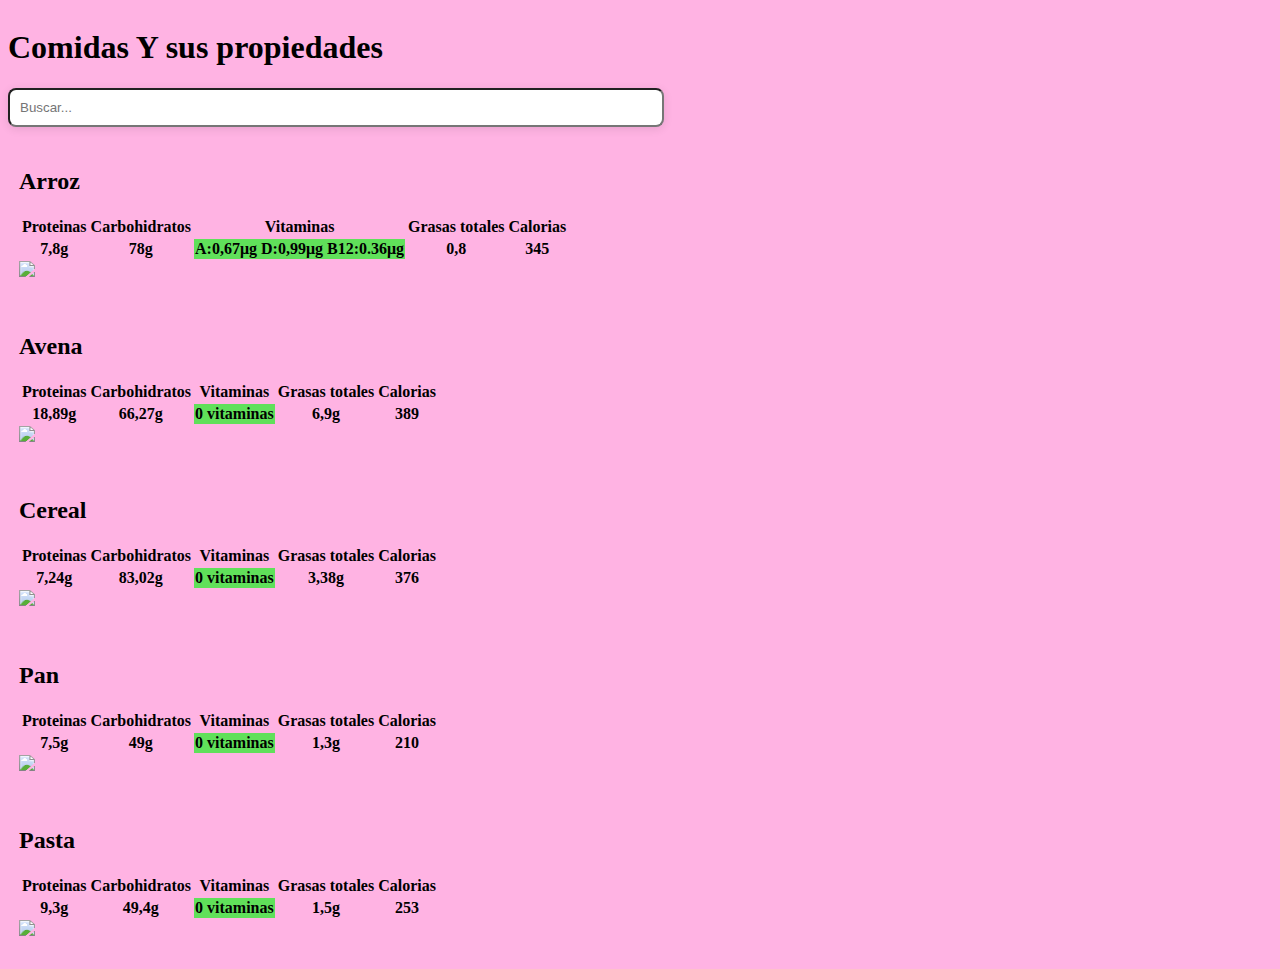
==== Index.html @ 93921712 "Initial commit" ====
<!DOCTYPE html>
<html>
<head>
	<meta charset="utf-8">
	<meta name="viewport" content="width=device-width, initial-scale=1">
	<title>Health Check</title>
	<script src="buscador.js" defer></script>
	<link href="Estilo Health Check.css" rel="stylesheet"/>
</head>
<body>
<h1>Comidas Y sus propiedades</h1>
<input class="search" type="text" id="searchInput" onkeyup="filterItems()" placeholder="Buscar...">

    <div id="itemsContainer">
        <div class="item"><h2>Arroz</h2>
	<table>
	<tr>
	 <th>Proteinas</th>
	 <th>Carbohidratos</th>
	 <th>Vitaminas</th>
	 <th>Grasas totales</th>
	 <th>Calorias</th>
	</tr>
	<tr>
	  <th>7,8g</th>
	  <th>78g</th>
	  <th class="vita">A:0,67μg D:0,99μg B12:0.36μg</th>
	  <th>0,8</th>
	  <th>345</th>
	</tr>
	</table>
	<img width="30%" src="https://www.cronista.com/files/image/730/730555/658f0057e02ea.jpg">
</div>
  <div class="item"><h2>Avena</h2>
<table>
	<tr>
	 <th>Proteinas</th>
	 <th>Carbohidratos</th>
	 <th>Vitaminas</th>
	 <th>Grasas totales</th>
	 <th>Calorias</th>
	</tr>
	<tr>
	  <th>18,89g</th>
	  <th>66,27g</th>
	  <th class="vita">0 vitaminas</th>
	  <th>6,9g</th>
	  <th>389</th>
	</tr>
</table>
<img width="30%" src="https://images.ecestaticos.com/Dy-k623a1Qb1peI5TrOoxdjkDck=/2x112:2120x1302/1200x1200/filters:fill(white):format(jpg)/f.elconfidencial.com%2Foriginal%2Fa58%2F338%2F915%2Fa583389152e68238246080fc07f1d5b5.jpg">
   </div>
        <div class="item"><h2>Cereal</h2>
<table>
	<tr>
	 <th>Proteinas</th>
	 <th>Carbohidratos</th>
	 <th>Vitaminas</th>
	 <th>Grasas totales</th>
	 <th>Calorias</th>
	</tr>
	<tr>
	  <th>7,24g</th>
	  <th>83,02g</th>
	  <th class="vita">0 vitaminas</th>
	  <th>3,38g</th>
	  <th>376</th>
	</tr>
</table>
<img width="30%" src="https://media.gq.com.mx/photos/5f5bcac54464f9b88fb2695d/1:1/w_1701,h_1701,c_limit/cereal%20desayuno.jpg">
</div>
        <div class="item">
        	<h2>Pan</h2>
<table>
	<tr>
	 <th>Proteinas</th>
	 <th>Carbohidratos</th>
	 <th>Vitaminas</th>
	 <th>Grasas totales</th>
	 <th>Calorias</th>
	</tr>
	<tr>
	  <th>7,5g</th>
	  <th>49g</th>
	  <th class="vita">0 vitaminas</th>
	  <th>1,3g</th>
	  <th>210</th>
	</tr>
</table>
<img width="30%" src="https://upload.wikimedia.org/wikipedia/commons/thumb/7/7b/Assorted_bread.jpg/640px-Assorted_bread.jpg">
        </div>
        <div class="item">
        	<h2>Pasta</h2>
<table>
	<tr>
	 <th>Proteinas</th>
	 <th>Carbohidratos</th>
	 <th>Vitaminas</th>
	 <th>Grasas totales</th>
	 <th>Calorias</th>
	</tr>
	<tr>
	  <th>9,3g</th>
	  <th>49,4g</th>
	  <th class="vita">0 vitaminas</th>
	  <th>1,5g</th>
	  <th>253</th>
	</tr>
</table>
<img width="30%" src="https://tiendasmartbrands.com/cdn/shop/articles/20220607201637-pastacarbonara_shot7_13.jpg?v=1654633160">
        </div>
    </div>

</body>
</html>
---- Estilo Health Check.css ----
body{
	display: grid;
	background-color:#ffb3e3;
}
.vita{
	background-color:#60e05a;
}
.search{
		background-color: #fff;
		padding: 10px;
		border-radius: 8px;
		box-shadow: 0 2px 10px rgba(0, 0, 0, 0.1);
		width: 50%;
		}
.item  {
         margin: 10px 0;
         padding: 10px;
         border: 1px solid #ffb3e3;
        }
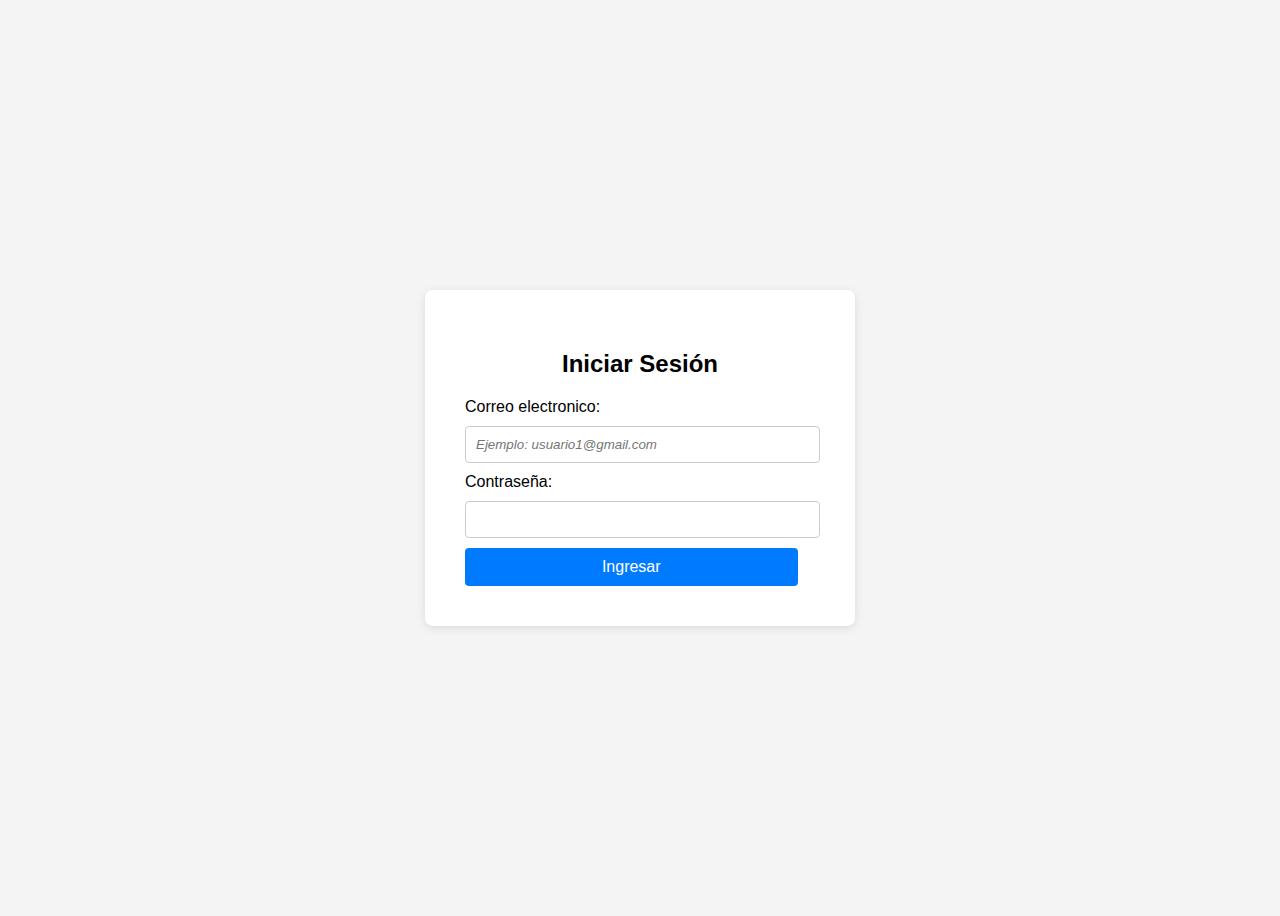
==== commit 28444dbc: "Index add" ====
--- a/Index.html
+++ b/Index.html
@@ -3,113 +3,21 @@
 <head>
 	<meta charset="utf-8">
 	<meta name="viewport" content="width=device-width, initial-scale=1">
-	<title>Health Check</title>
-	<script src="buscador.js" defer></script>
-	<link href="Estilo Health Check.css" rel="stylesheet"/>
+	<link rel="stylesheet" href="Estilo_inicio.css">
+	<title>Inicio Health Check</title>
 </head>
 <body>
-<h1>Comidas Y sus propiedades</h1>
-<input class="search" type="text" id="searchInput" onkeyup="filterItems()" placeholder="Buscar...">
-
-    <div id="itemsContainer">
-        <div class="item"><h2>Arroz</h2>
-	<table>
-	<tr>
-	 <th>Proteinas</th>
-	 <th>Carbohidratos</th>
-	 <th>Vitaminas</th>
-	 <th>Grasas totales</th>
-	 <th>Calorias</th>
-	</tr>
-	<tr>
-	  <th>7,8g</th>
-	  <th>78g</th>
-	  <th class="vita">A:0,67μg D:0,99μg B12:0.36μg</th>
-	  <th>0,8</th>
-	  <th>345</th>
-	</tr>
-	</table>
-	<img width="30%" src="https://www.cronista.com/files/image/730/730555/658f0057e02ea.jpg">
-</div>
-  <div class="item"><h2>Avena</h2>
-<table>
-	<tr>
-	 <th>Proteinas</th>
-	 <th>Carbohidratos</th>
-	 <th>Vitaminas</th>
-	 <th>Grasas totales</th>
-	 <th>Calorias</th>
-	</tr>
-	<tr>
-	  <th>18,89g</th>
-	  <th>66,27g</th>
-	  <th class="vita">0 vitaminas</th>
-	  <th>6,9g</th>
-	  <th>389</th>
-	</tr>
-</table>
-<img width="30%" src="https://images.ecestaticos.com/Dy-k623a1Qb1peI5TrOoxdjkDck=/2x112:2120x1302/1200x1200/filters:fill(white):format(jpg)/f.elconfidencial.com%2Foriginal%2Fa58%2F338%2F915%2Fa583389152e68238246080fc07f1d5b5.jpg">
-   </div>
-        <div class="item"><h2>Cereal</h2>
-<table>
-	<tr>
-	 <th>Proteinas</th>
-	 <th>Carbohidratos</th>
-	 <th>Vitaminas</th>
-	 <th>Grasas totales</th>
-	 <th>Calorias</th>
-	</tr>
-	<tr>
-	  <th>7,24g</th>
-	  <th>83,02g</th>
-	  <th class="vita">0 vitaminas</th>
-	  <th>3,38g</th>
-	  <th>376</th>
-	</tr>
-</table>
-<img width="30%" src="https://media.gq.com.mx/photos/5f5bcac54464f9b88fb2695d/1:1/w_1701,h_1701,c_limit/cereal%20desayuno.jpg">
-</div>
-        <div class="item">
-        	<h2>Pan</h2>
-<table>
-	<tr>
-	 <th>Proteinas</th>
-	 <th>Carbohidratos</th>
-	 <th>Vitaminas</th>
-	 <th>Grasas totales</th>
-	 <th>Calorias</th>
-	</tr>
-	<tr>
-	  <th>7,5g</th>
-	  <th>49g</th>
-	  <th class="vita">0 vitaminas</th>
-	  <th>1,3g</th>
-	  <th>210</th>
-	</tr>
-</table>
-<img width="30%" src="https://upload.wikimedia.org/wikipedia/commons/thumb/7/7b/Assorted_bread.jpg/640px-Assorted_bread.jpg">
-        </div>
-        <div class="item">
-        	<h2>Pasta</h2>
-<table>
-	<tr>
-	 <th>Proteinas</th>
-	 <th>Carbohidratos</th>
-	 <th>Vitaminas</th>
-	 <th>Grasas totales</th>
-	 <th>Calorias</th>
-	</tr>
-	<tr>
-	  <th>9,3g</th>
-	  <th>49,4g</th>
-	  <th class="vita">0 vitaminas</th>
-	  <th>1,5g</th>
-	  <th>253</th>
-	</tr>
-</table>
-<img width="30%" src="https://tiendasmartbrands.com/cdn/shop/articles/20220607201637-pastacarbonara_shot7_13.jpg?v=1654633160">
-        </div>
+	<div class="login-container">
+        <h2>Iniciar Sesión</h2>
+        <form action="login.php" method="POST">
+            <label for="email">Correo electronico:</label>
+            <input placeholder="Ejemplo: usuario1@gmail.com" type="text" id="email" name="email" required>
+            
+            <label for="password">Contraseña:</label>
+            <input type="password" id="password" name="password" required>
+            
+            <button onclick="Pagina principal" type="submit">Ingresar</button>
+        </form>
     </div>
-
 </body>
 </html>--- a/Estilo_inicio.css
+++ b/Estilo_inicio.css
@@ -0,0 +1,56 @@
+body {
+            font-family: Arial, sans-serif;
+            background-color: #f4f4f4;
+            display: grid;
+            justify-content: center;
+            align-items: center;
+            height: 100vh;
+        }
+body::before{
+     content: "";
+            position: absolute;
+            top: 0;
+            left: 0;
+            width: 100%;
+            height: 100%;
+            background-image: url('https://i.pinimg.com/736x/8f/2f/48/8f2f48e5224eb9a5bfa46f732f6fd8db.jpg');
+            background-size:contain;
+            background-position: left ;
+            background-repeat:repeat-x;
+            opacity: 0.7;
+            z-index: -1;
+}
+        .login-container {
+            background-color: #fff;
+            padding: 40px;
+            border-radius: 8px;
+            box-shadow: 0 2px 10px rgba(0, 0, 0, 0.1);
+            width: 350px;
+        }
+        .login-container h2 {
+            margin-bottom: 20px;
+            font-size: 24px;
+            text-align: center;
+        }
+        .login-container input[type="text"],
+        .login-container input[type="password"], placeholder {
+            font-style: italic;
+            width: 95%;
+            padding: 10px;
+            margin: 10px 0;
+            border: 1px solid #ccc;
+            border-radius: 4px;
+        }
+        .login-container button {
+            width: 95%;
+            padding: 10px;
+            background-color: #007BFF;
+            border: none;
+            border-radius: 4px;
+            color: white;
+            font-size: 16px;
+            cursor: pointer;
+        }
+        .login-container button:hover {
+            background-color: #0056b3;
+        }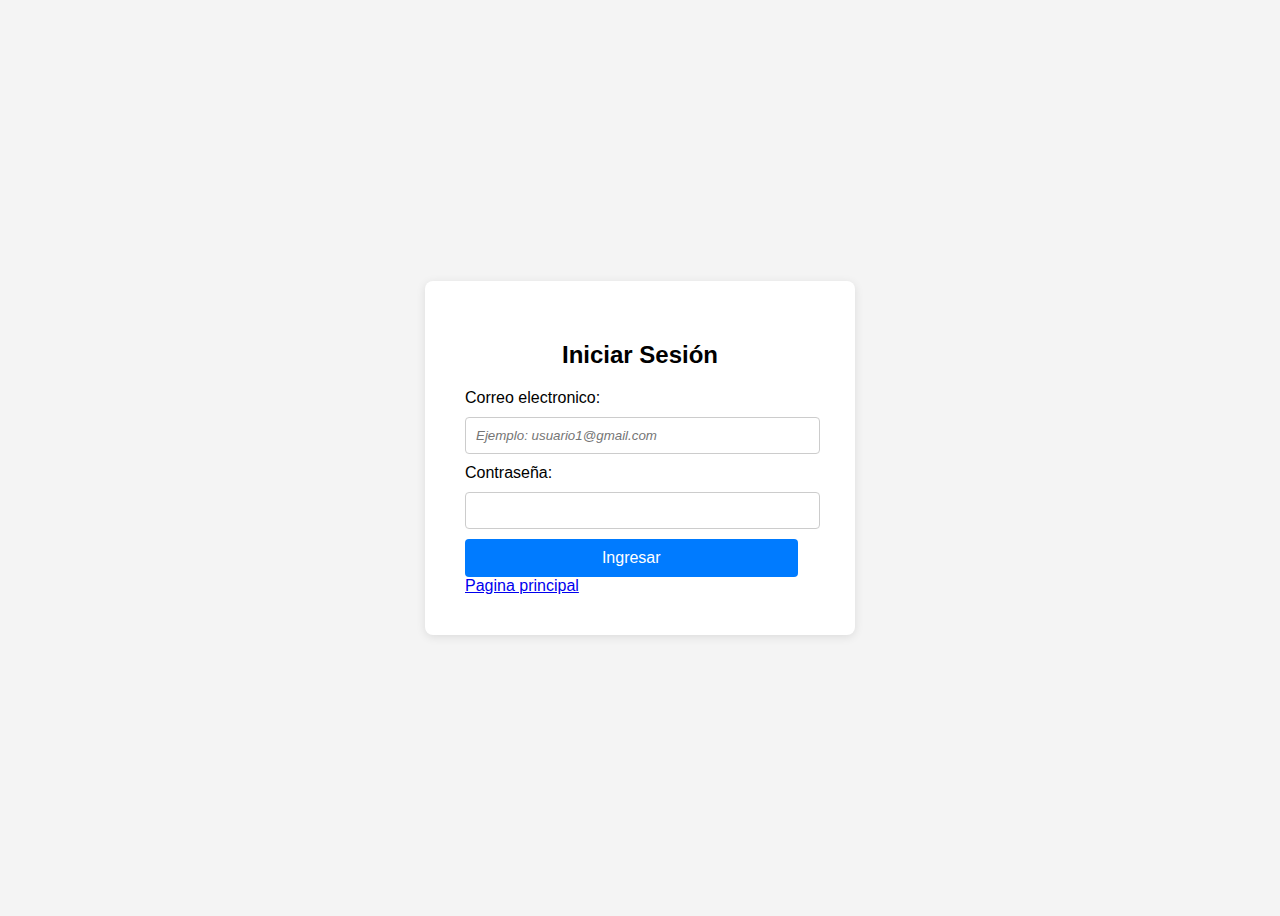
==== commit 6b7974b0: "Update Index.html" ====
--- a/Index.html
+++ b/Index.html
@@ -16,8 +16,9 @@
             <label for="password">Contraseña:</label>
             <input type="password" id="password" name="password" required>
             
-            <button onclick="Pagina principal" type="submit">Ingresar</button>
+            <button onclick="https://rotwild551.github.io/Health_Check.html" type="submit">Ingresar</button>
+		<a href="https://rotwild551.github.io/Health_Check.html">Pagina principal</a>
         </form>
     </div>
 </body>
-</html>+</html>
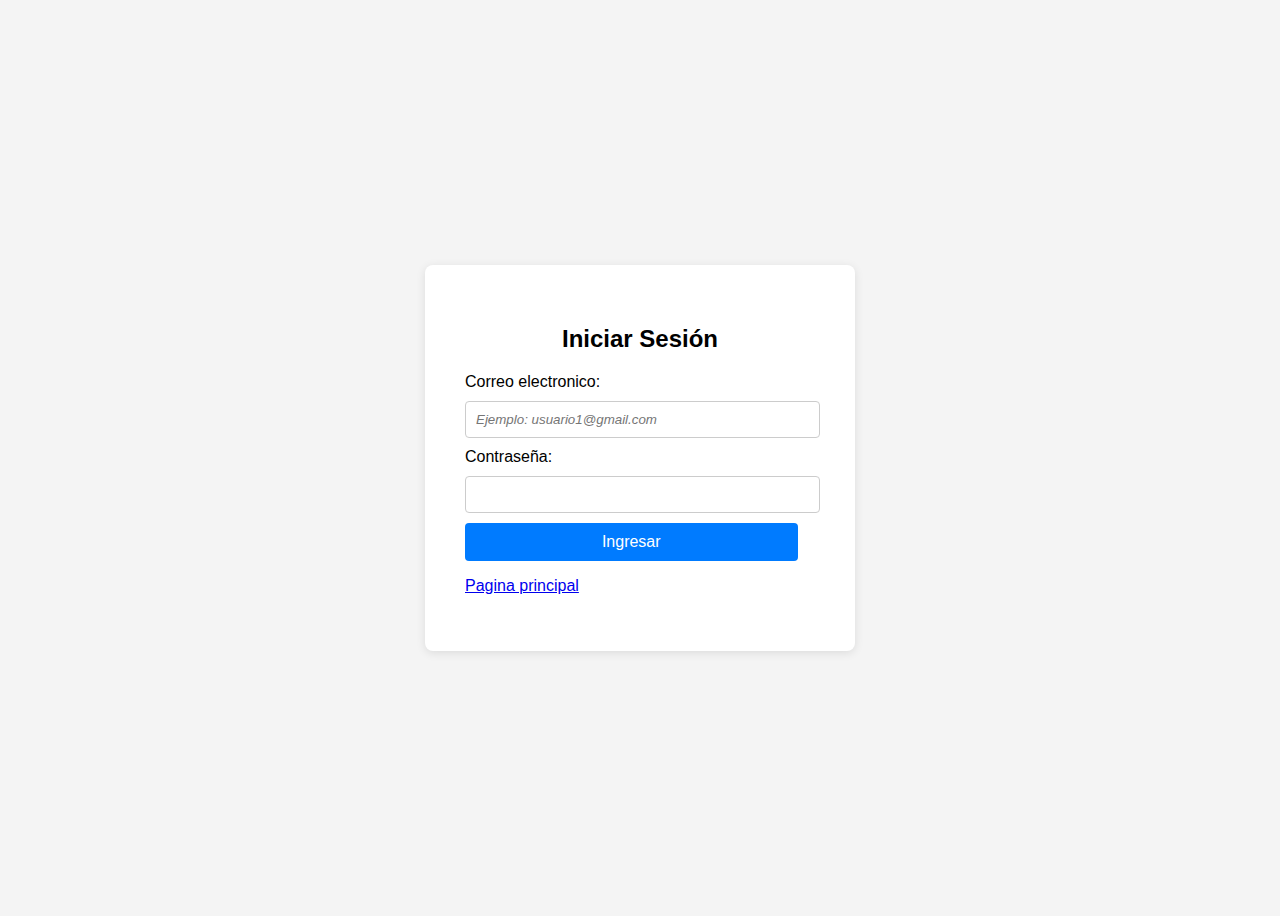
==== commit 6a1897e3: "Update Index.html" ====
--- a/Index.html
+++ b/Index.html
@@ -17,7 +17,7 @@
             <input type="password" id="password" name="password" required>
             
             <button onclick="https://rotwild551.github.io/Health_Check.html" type="submit">Ingresar</button>
-		<a href="https://rotwild551.github.io/Health_Check.html">Pagina principal</a>
+		<p></p><a href="https://rotwild551.github.io/Health_Check.html">Pagina principal</a></p>
         </form>
     </div>
 </body>
